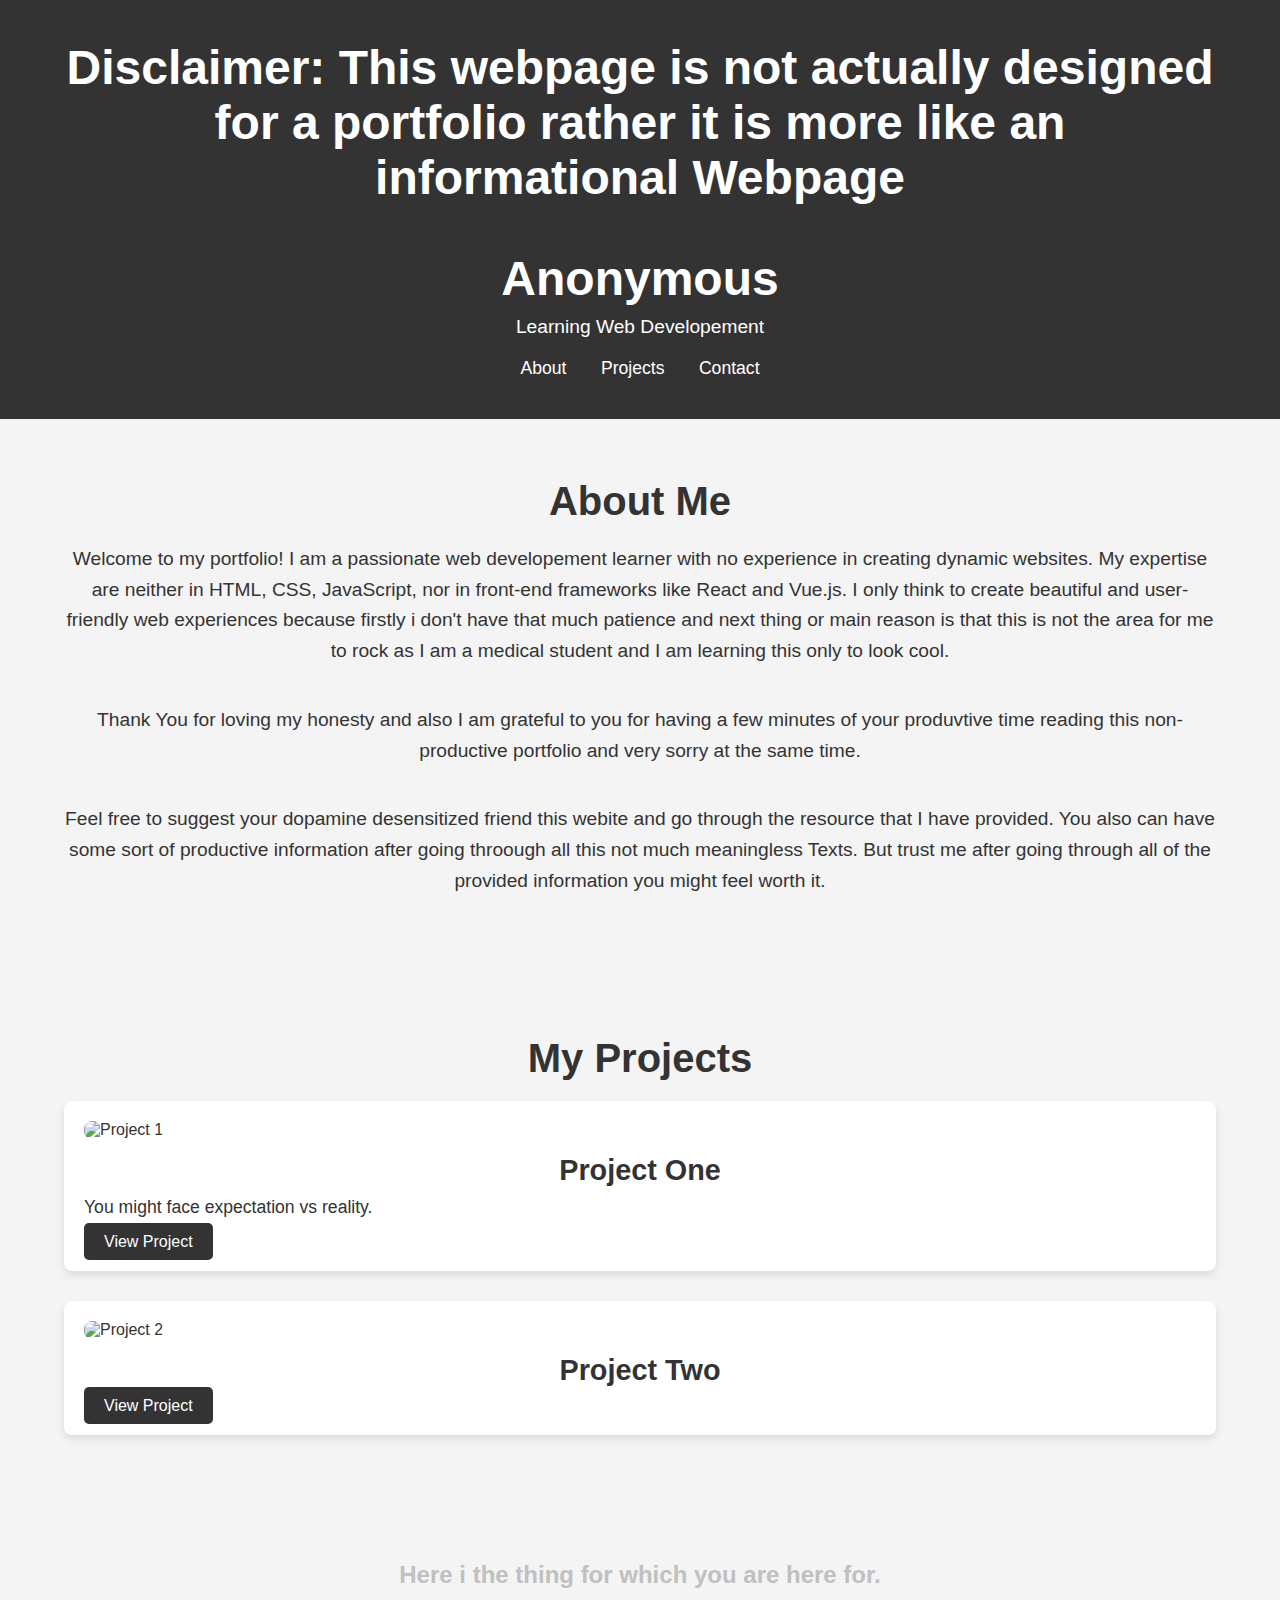
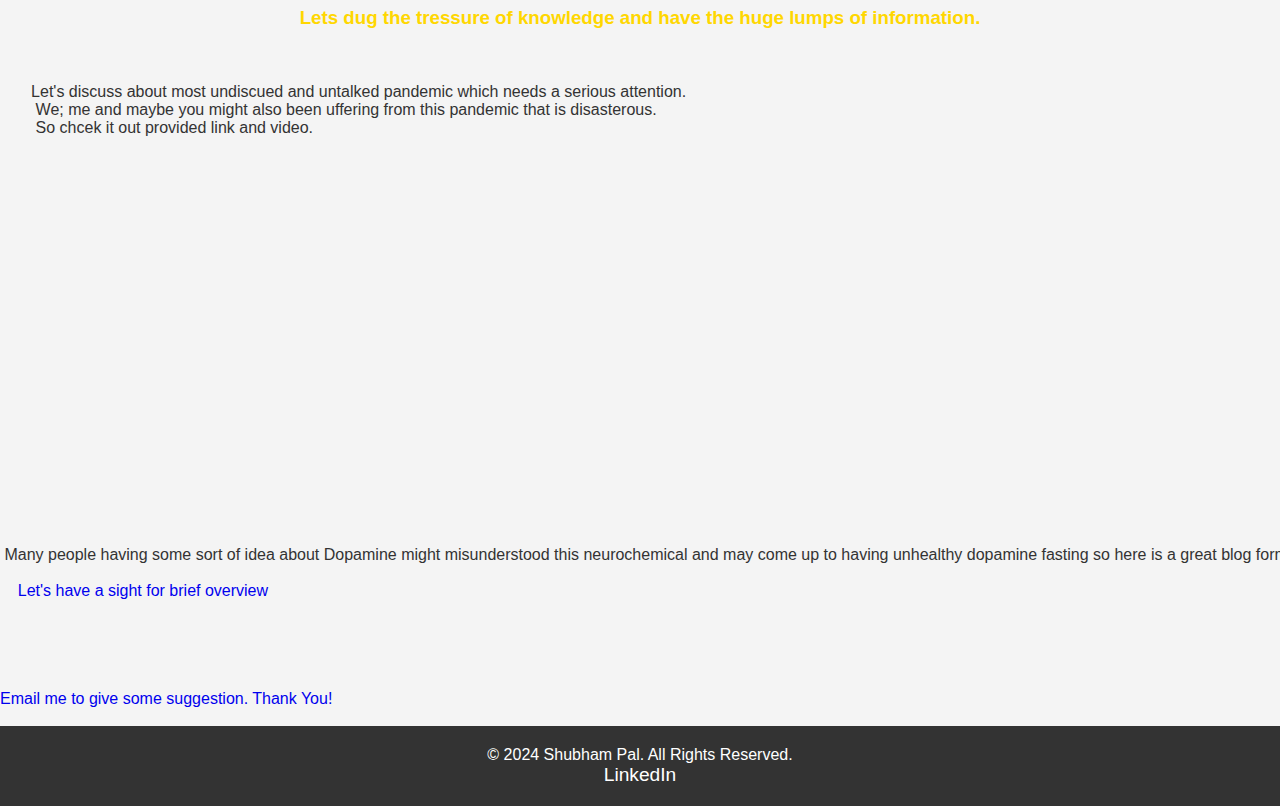
==== index.html @ 004d8aa3 "Add files via upload" ====
<!DOCTYPE html>
<html lang="en">
<head>
    <meta charset="UTF-8">
    <meta name="viewport" content="width=device-width, initial-scale=1.0">
    <title>Shubham Pal's Portfolio</title>
    <link rel="stylesheet" href="Style.css">
    <link rel="stylesheet" href="Style3.css">
</head>
<body>
    <header>
        <div class="container">
            <h1>Disclaimer: This webpage is not actually designed for a portfolio rather it is more like an informational Webpage </h1>
            <br>
            <br>
            <h1>Anonymous</h1>
            <p>Learning Web Developement</p>
            <nav>
                <ul>
                    <li><a href="#about">About</a></li>
                    <li><a href="#projects">Projects</a></li>
                    <li><a href="#contact">Contact</a></li>
                </ul>
            </nav>
        </div>
    </header>

    <!-- About Section -->
    <section id="about">
        <div class="container">
            <h2>About Me</h2>
            <p>Welcome to my portfolio! I am a passionate web developement learner with no experience in creating dynamic websites. My expertise are neither in HTML, CSS, JavaScript, nor in front-end frameworks like React and Vue.js. I only think to create beautiful and user-friendly web experiences because firstly i don't have that much patience and next thing or main reason is that this is not the area for me to rock as I am a medical student and I am learning this only to look cool.</p>
            <br>
            <p>Thank You for loving my honesty and also I am grateful to you for having a few minutes of your produvtive time reading this non-productive portfolio and very sorry at the same time.</p>
            <br>          
            <p>Feel free to suggest your dopamine desensitized friend this webite and go through the resource that I have provided. You also can have some sort of productive information after going throough all this not much meaningless Texts. But trust me after going through all of the provided information you might feel worth it.</p>
        </div>
    </section>

    <!-- Projects Section -->
    <section id="projects">
        <div class="container">
            <h2>My Projects</h2>
            <div class="project-card">
                <img src="project1.jpg" alt="Project 1">
                <h3>Project One</h3>
                <p>You might face expectation vs reality.</p>
                <a href="inn copy/indec.html" href="inn copy/Style3.CSS" class="btn">View Project</a>
            </div>
            <div class="project-card">
                <img src="project2.jpg" alt="Project 2">
                <h3>Project Two</h3>
                <p</p>
                <a href="inn copy/indecc.html" hre="inn copy/Styleee.CSS" class="btn">View Project</a>
            </div>
            <!-- Add more projects as needed -->
        </div>
    </section>
    <br>
    <br>
    <h2 style="color: silver;"> Here i the thing for which you are here for.</h2>
    <br>
    <h3 style="color: gold;">Lets dug the tressure of knowledge and have the huge lumps of information.</h3>
    <br>
    <br>
    <pre>
    <p>       Let's discuss about most undiscued and untalked pandemic which needs a serious attention.
        We; me and maybe you might also been uffering from this pandemic that is disasterous.
        So chcek it out provided link and video. 
    </p>
    <iframe width="560" height="315" src="https://www.youtube.com/embed/4sv-dkaH1yM?si=-pQMn0Q2ip9_DG_T" title="YouTube video player" frameborder="0" allow="accelerometer; autoplay; clipboard-write; encrypted-media; gyroscope; picture-in-picture; web-share" referrerpolicy="strict-origin-when-cross-origin" allowfullscreen></iframe>
    <br>
    <p class="harvard blog" style="text-decoration: solid;"> Many people having some sort of idea about Dopamine might misunderstood this neurochemical and may come up to having unhealthy dopamine fasting so here is a great blog form Harvard Haelth debunking this.</p>
    <a href="https://www.health.harvard.edu/blog/dopamine-fasting-misunderstanding-science-spawns-a-maladaptive-fad-2020022618917" title="Click me!" target="_blank">Let's have a sight for brief overview</a>
    <br>
    <br>
    </pre>
    <a href="mailto:Spal90591@gmail.com"
      >Email me to give some suggestion. Thank You!
    </a>
    <br>
    <br>
    <!-- Footer -->
    <footer>
        <div class="container">
            <p>&copy; 2024 Shubham Pal. All Rights Reserved.</p>
            <div class="social-links">
                <a href="https://www.linkedin.com/in/shubham-pal-000497336?trk=contact-info">LinkedIn</a>
            </div>
        </div>
    </footer>
    </body>
</html>
</body>
</html>
---- Style.css ----
* {
    margin: 0;
    padding: 0;
    box-sizing: border-box;
    font-family: Arial, sans-serif;
}

body {
    background-color: #f4f4f4;
    color: #333;
}

/* Header */
header {
    background-color: #333;
    color: #fff;
    padding: 40px 0;
}

header .container {
    width: 90%;
    max-width: 1200px;
    margin: 0 auto;
    text-align: center;
}

header h1 {
    font-size: 3em;
    margin-bottom: 10px;
}

header p {
    font-size: 1.2em;
    margin-bottom: 20px;
}

header nav ul {
    list-style-type: none;
    padding: 0;
}

header nav ul li {
    display: inline-block;
    margin: 0 15px;
}

header nav ul li a {
    color: #fff;
    text-decoration: none;
    font-size: 1.1em;
}

/* Section Styles */
section {
    padding: 60px 0;
    text-align: center;
}

section h2 {
    font-size: 2.5em;
    margin-bottom: 20px;
}

.container {
    width: 90%;
    max-width: 1200px;
    margin: 0 auto;
}

/* About Section */
#about p {
    font-size: 1.2em;
    margin-bottom: 20px;
    line-height: 1.6;
}

/* Projects Section */
.project-card {
    background-color: #fff;
    border-radius: 8px;
    box-shadow: 0 4px 8px rgba(0, 0, 0, 0.1);
    padding: 20px;
    margin-bottom: 30px;
    text-align: left;
    transition: transform 0.3s ease-in-out;
}

.project-card img {
    width: 100%;
    height: auto;
    border-radius: 8px;
    margin-bottom: 15px;
}

.project-card:hover {
    transform: translateY(-10px);
}

.project-card h3 {
    font-size: 1.8em;
    margin-bottom: 10px;
}

.project-card p {
    font-size: 1.1em;
    margin-bottom: 15px;
}

.project-card .btn {
    background-color: #333;
    color: #fff;
    padding: 10px 20px;
    text-decoration: none;
    border-radius: 5px;
    font-size: 1em;
}

.project-card .btn:hover {
    background-color: #555;
}

/* Contact Form */
form {
    max-width: 600px;
    margin: 0 auto;
}

form label {
    display: block;
    font-size: 1.1em;
    margin-bottom: 10px;
}

form input, form textarea {
    width: 100%;
    padding: 10px;
    margin-bottom: 20px;
    font-size: 1em;
    border: 1px solid #ccc;
    border-radius: 5px;
}

form button {
    background-color: #333;
    color: #fff;
    padding: 12px 25px;
    font-size: 1.2em;
    border: none;
    border-radius: 5px;
}

form button:hover {
    background-color: #555;
}

/* Footer */
footer {
    background-color: #333;
    color: #fff;
    padding: 20px 0;
    text-align: center;
}

footer p {
    font-size: 1em;
}

footer .social-links a {
    color: #fff;
    margin: 0 10px;
    text-decoration: none;
    font-size: 1.2em;
}

footer .social-links a:hover {
    color: #aaa;
}

/* Responsive Design */
@media screen and (max-width: 768px) {
    header h1 {
        font-size: 2.5em;
    }

    header p {
        font-size: 1.1em;
    }

    .container {
        width: 90%;
    }

    .project-card {
        padding: 15px;
    }

    .project-card h3 {
        font-size: 1.5em;
    }

    .project-card p {
        font-size: 1em;
    }
}
a {
    text-decoration: none;
}
h3{
    text-align:  center;
}
h2 {
    text-align: center;
}
.harvard blog {
    text-decoration: solid;
}
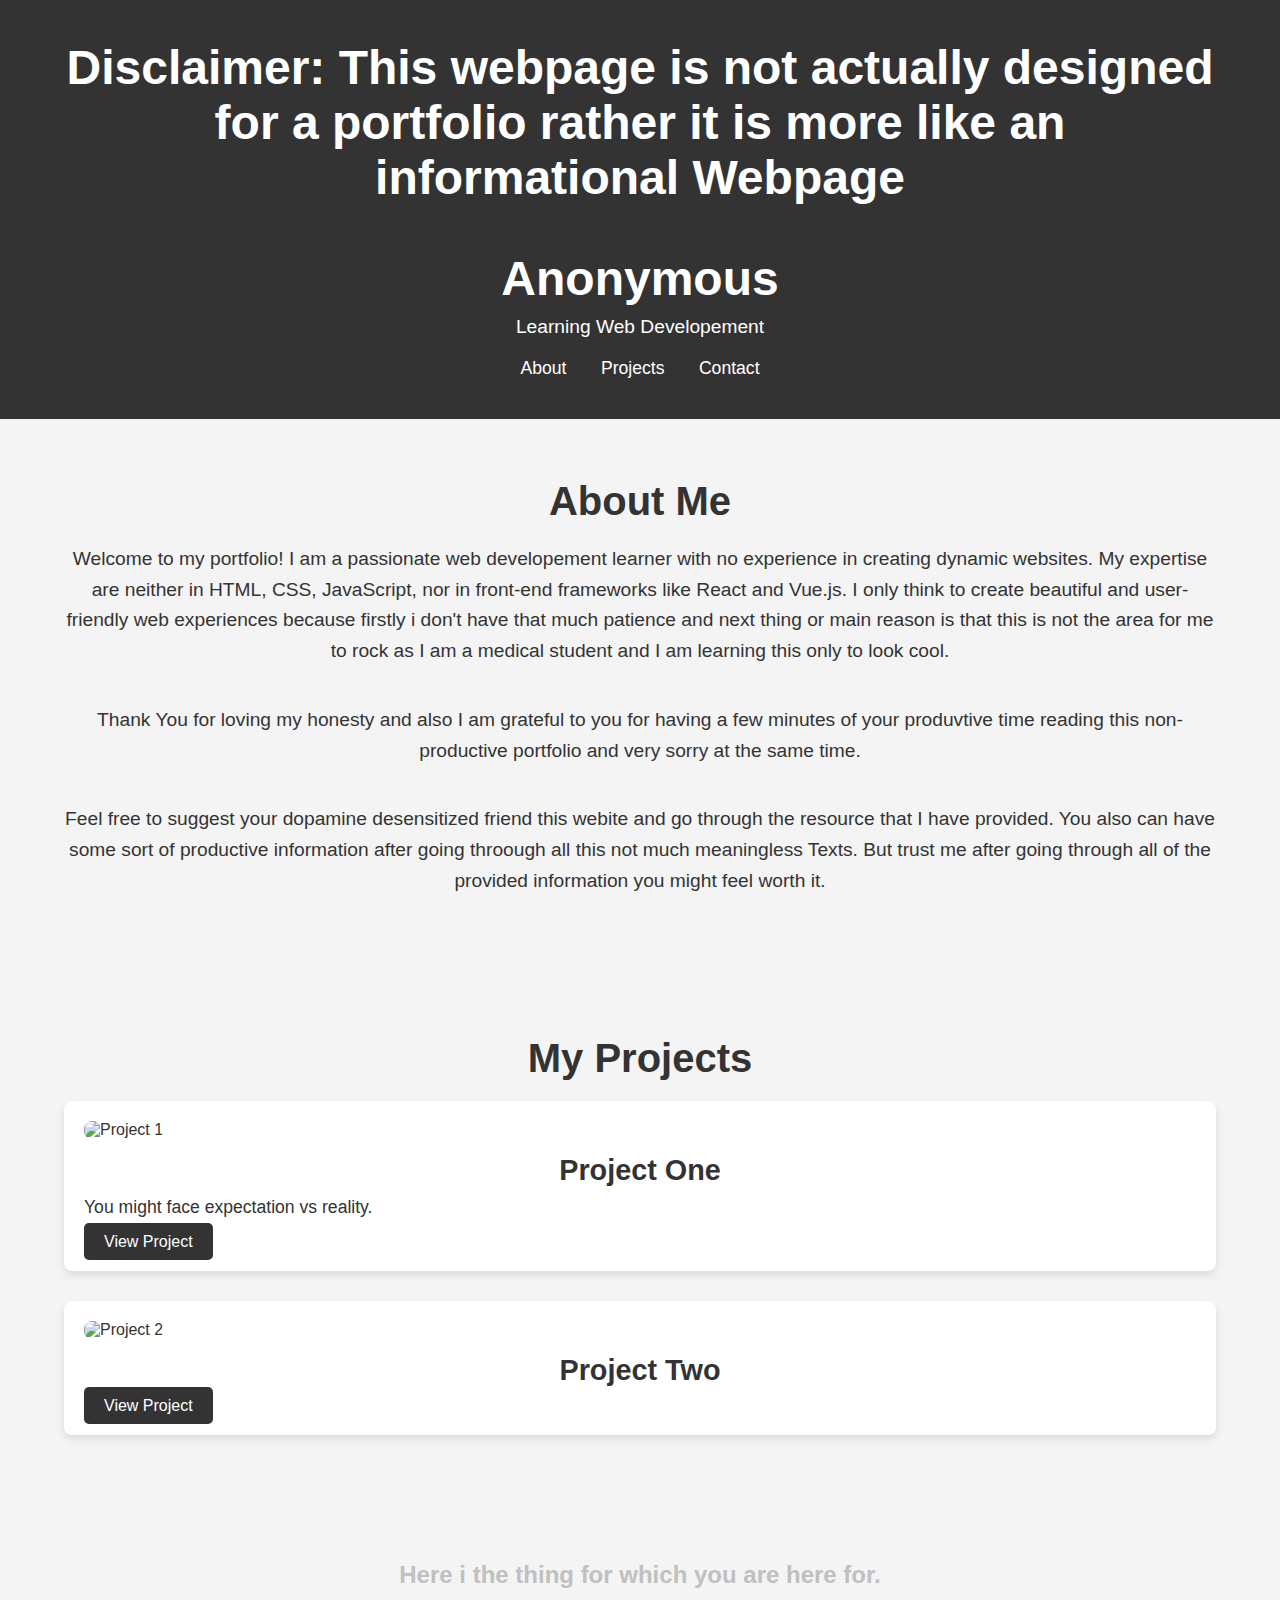
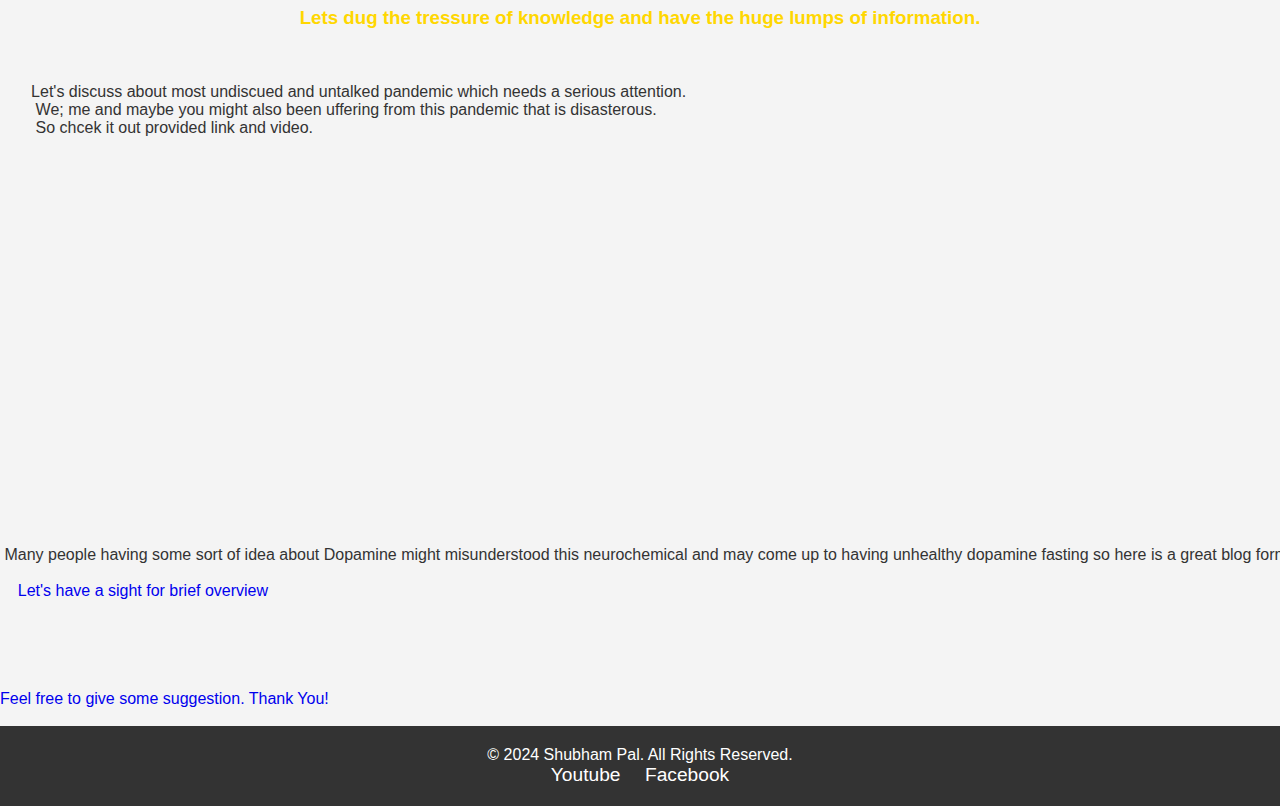
==== commit 863008f7: "Update index.html" ====
--- a/index.html
+++ b/index.html
@@ -3,7 +3,7 @@
 <head>
     <meta charset="UTF-8">
     <meta name="viewport" content="width=device-width, initial-scale=1.0">
-    <title>Shubham Pal's Portfolio</title>
+    <title>Anonymous Portfolio</title>
     <link rel="stylesheet" href="Style.css">
     <link rel="stylesheet" href="Style3.css">
 </head>
@@ -76,7 +76,7 @@
     <br>
     </pre>
     <a href="mailto:Spal90591@gmail.com"
-      >Email me to give some suggestion. Thank You!
+      >Feel free to give some suggestion. Thank You!
     </a>
     <br>
     <br>
@@ -85,11 +85,12 @@
         <div class="container">
             <p>&copy; 2024 Shubham Pal. All Rights Reserved.</p>
             <div class="social-links">
-                <a href="https://www.linkedin.com/in/shubham-pal-000497336?trk=contact-info">LinkedIn</a>
+                <a href="http://www.youtube.com/@shubhampal7480">Youtube</a>
+                <a href="https://www.facebook.com/profile.php?id=61564963449504&mibextid=ZbWKwL">Facebook</a>
             </div>
         </div>
     </footer>
     </body>
 </html>
 </body>
-</html>+</html>
